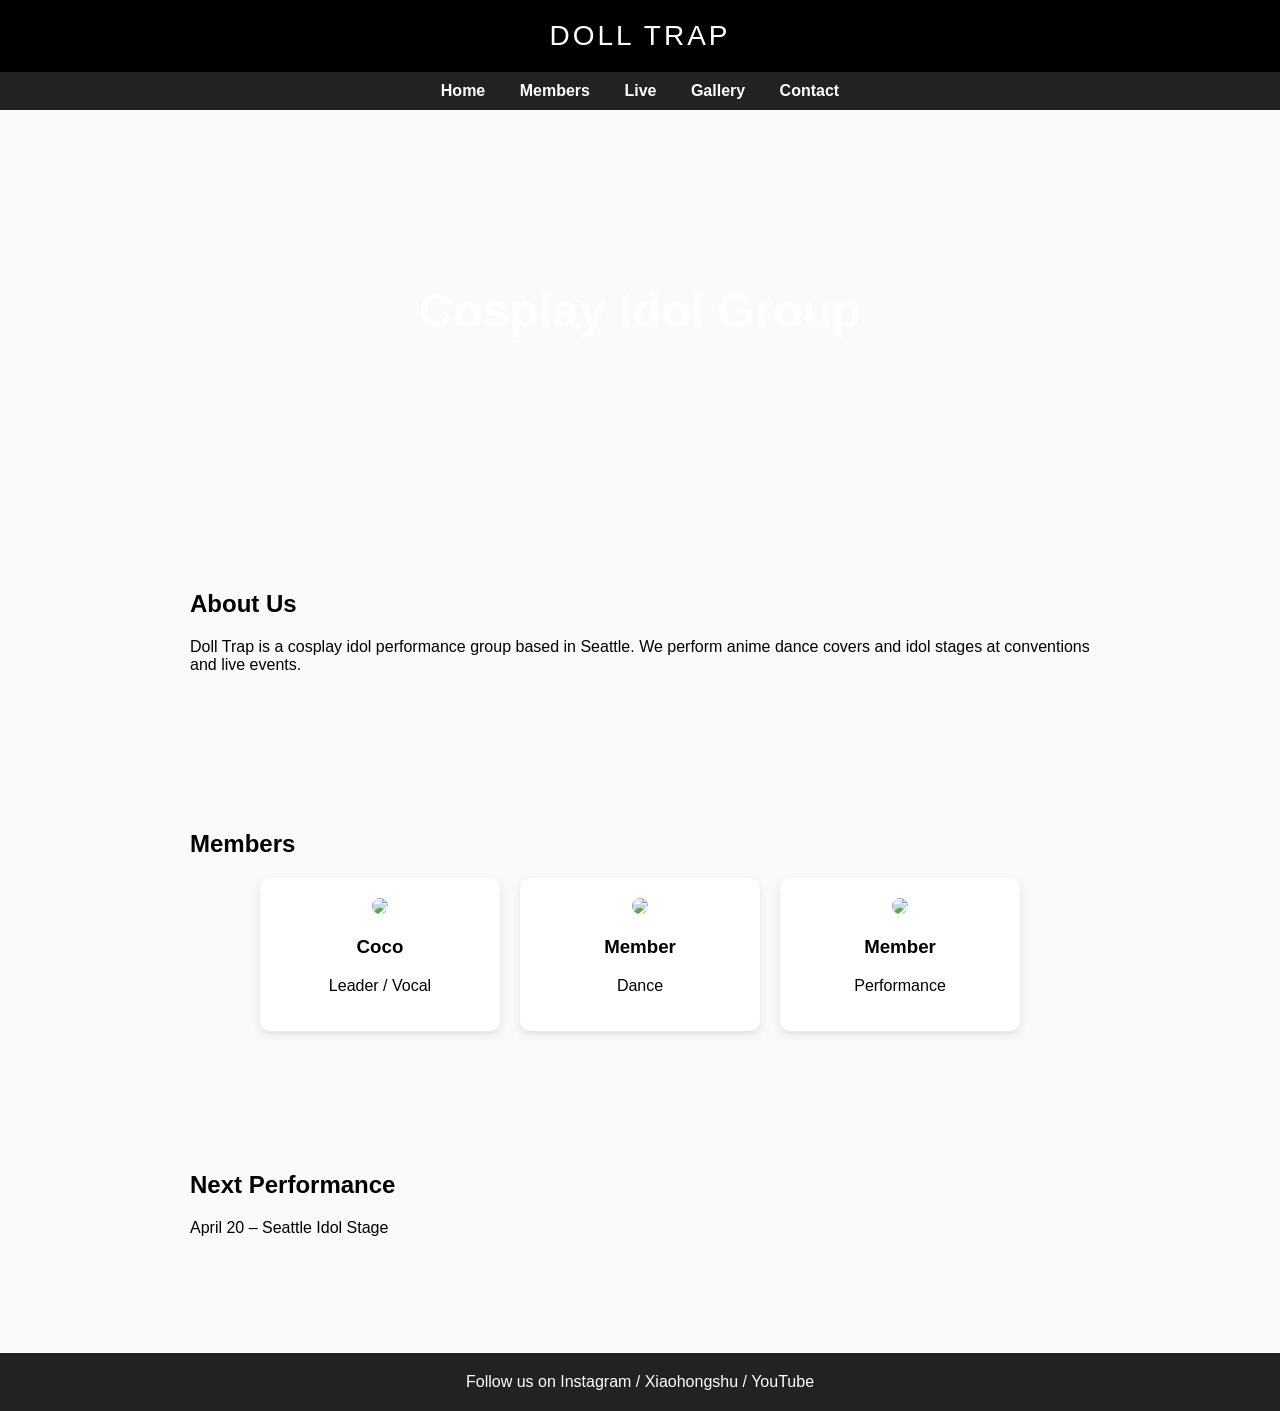
==== index.html @ 5767c104 "draft" ====
<!DOCTYPE html>
<html lang="en">
<head>
<meta charset="UTF-8">
<title>Doll Trap</title>

<style>

body{
margin:0;
font-family: Arial, sans-serif;
background:#fafafa;
}

header{
background:black;
color:white;
padding:20px;
text-align:center;
font-size:28px;
letter-spacing:3px;
}

nav{
background:#222;
padding:10px;
text-align:center;
}

nav a{
color:white;
margin:0 15px;
text-decoration:none;
font-weight:bold;
}

.hero{
height:400px;
background-image:url("https://images.unsplash.com/photo-1518972559570-7cc1309f3229");
background-size:cover;
background-position:center;
display:flex;
align-items:center;
justify-content:center;
color:white;
font-size:48px;
font-weight:bold;
}

.section{
padding:60px 20px;
max-width:900px;
margin:auto;
}

.members{
display:flex;
gap:20px;
justify-content:center;
}

.member{
background:white;
padding:20px;
border-radius:10px;
box-shadow:0 4px 10px rgba(0,0,0,0.1);
text-align:center;
width:200px;
}

.member img{
width:100%;
border-radius:8px;
}

footer{
background:#222;
color:white;
text-align:center;
padding:20px;
margin-top:40px;
}

</style>

</head>

<body>

<header>
DOLL TRAP
</header>

<nav>
<a href="#">Home</a>
<a href="#">Members</a>
<a href="#">Live</a>
<a href="#">Gallery</a>
<a href="#">Contact</a>
</nav>

<div class="hero">
Cosplay Idol Group
</div>

<div class="section">

<h2>About Us</h2>

<p>
Doll Trap is a cosplay idol performance group based in Seattle.
We perform anime dance covers and idol stages at conventions and live events.
</p>

</div>

<div class="section">

<h2>Members</h2>

<div class="members">

<div class="member">
<img src="https://via.placeholder.com/200">
<h3>Coco</h3>
<p>Leader / Vocal</p>
</div>

<div class="member">
<img src="https://via.placeholder.com/200">
<h3>Member</h3>
<p>Dance</p>
</div>

<div class="member">
<img src="https://via.placeholder.com/200">
<h3>Member</h3>
<p>Performance</p>
</div>

</div>

</div>

<div class="section">

<h2>Next Performance</h2>

<p>
April 20 – Seattle Idol Stage
</p>

</div>

<footer>

Follow us on Instagram / Xiaohongshu / YouTube

</footer>

</body>
</html>
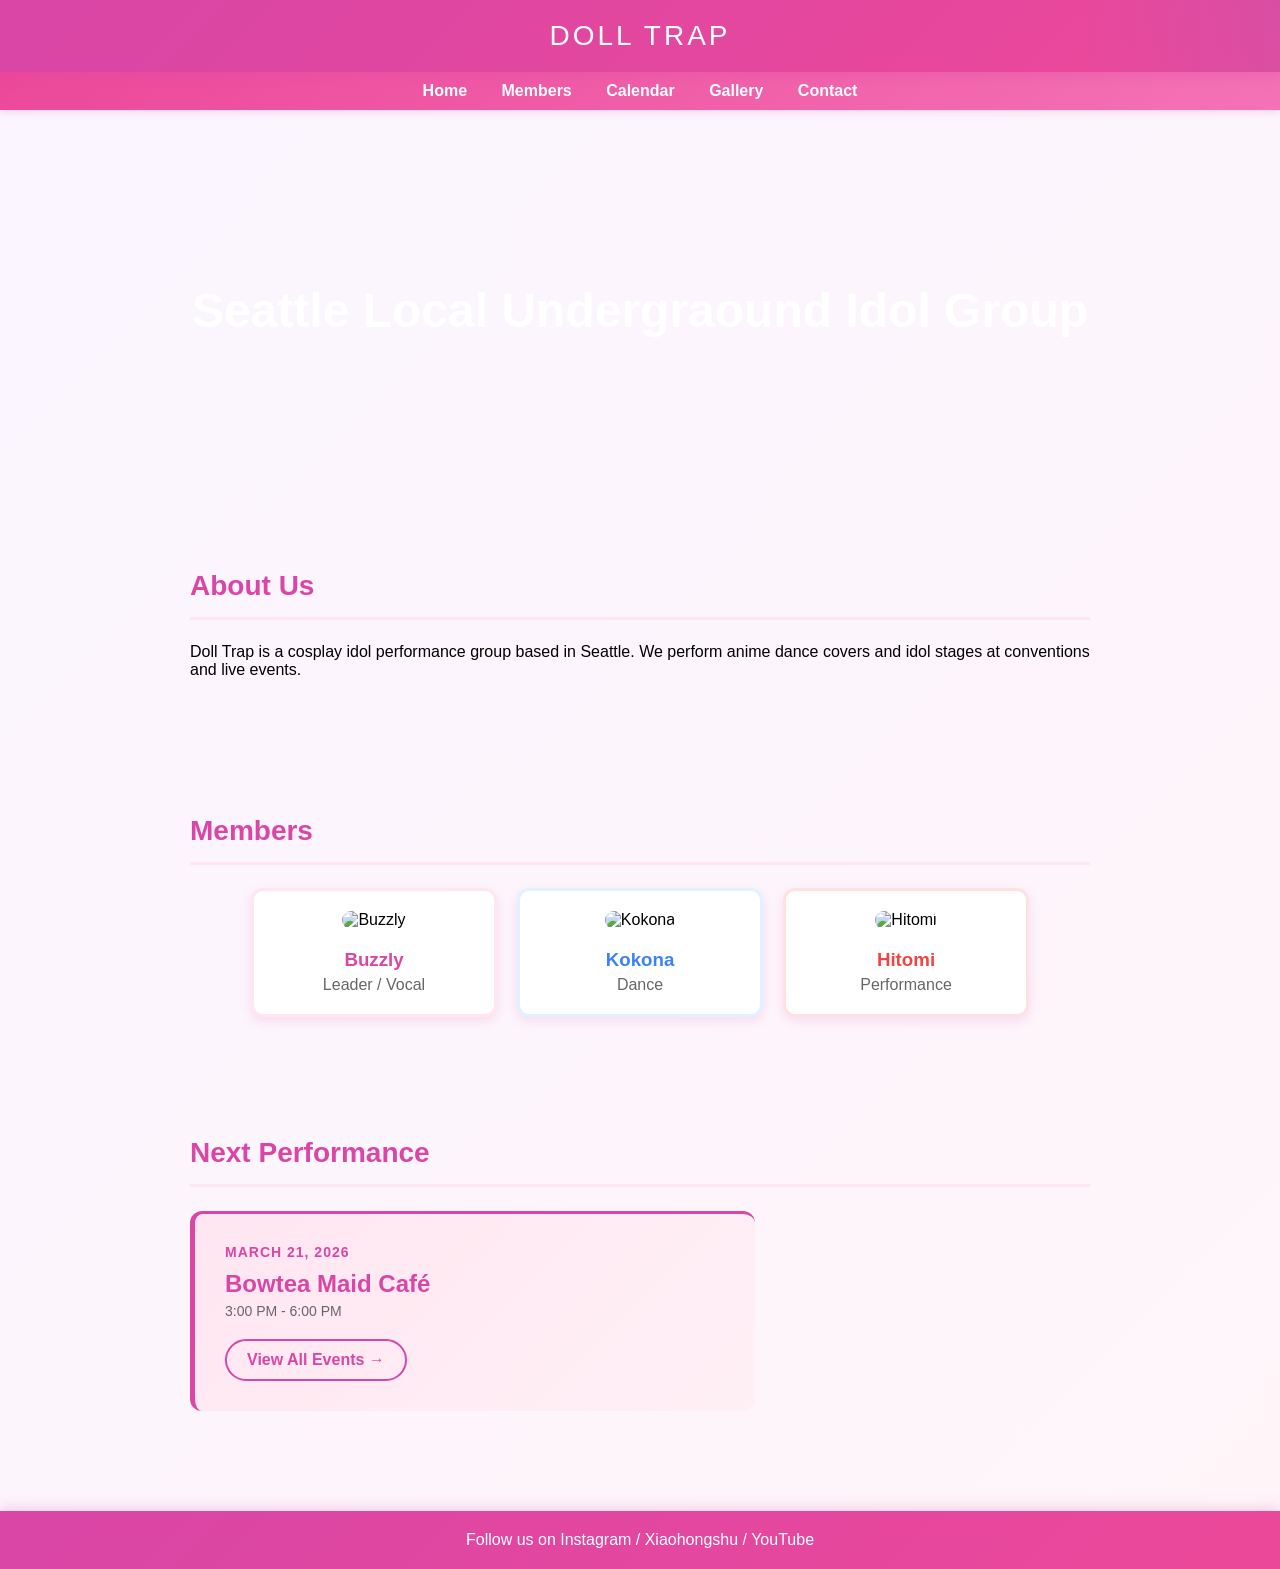
==== commit 4e832ad3: "changed the style, implemented calendar page and gallery page" ====
--- a/index.html
+++ b/index.html
@@ -1,162 +1,77 @@
 <!DOCTYPE html>
 <html lang="en">
-<head>
-<meta charset="UTF-8">
-<title>Doll Trap</title>
+  <head>
+    <meta charset="UTF-8">
+    <meta name="viewport" content="width=device-width, initial-scale=1.0">
+    <title>Doll Trap - Seattle Local Undergraound Idol Group</title>
+    <link rel="stylesheet" href="style.css">
+  </head>
 
-<style>
+  <body>
+    <!-- Header -->
+    <header>
+      DOLL TRAP
+    </header>
 
-body{
-margin:0;
-font-family: Arial, sans-serif;
-background:#fafafa;
-}
+    <!-- Navigation -->
+    <nav>
+      <a href="index.html">Home</a>
+      <a href="members.html">Members</a>
+      <a href="calendar.html">Calendar</a>
+      <a href="gallery.html">Gallery</a>
+      <a href="#contact">Contact</a>
+    </nav>
 
-header{
-background:black;
-color:white;
-padding:20px;
-text-align:center;
-font-size:28px;
-letter-spacing:3px;
-}
+    <!-- Hero Section -->
+    <div class="hero">
+      Seattle Local Undergraound Idol Group
+    </div>
 
-nav{
-background:#222;
-padding:10px;
-text-align:center;
-}
+    <!-- About Section -->
+    <div class="section">
+      <h2>About Us</h2>
+      <p>
+        Doll Trap is a cosplay idol performance group based in Seattle.
+        We perform anime dance covers and idol stages at conventions and live events.
+      </p>
+    </div>
 
-nav a{
-color:white;
-margin:0 15px;
-text-decoration:none;
-font-weight:bold;
-}
+    <!-- Members Section -->
+    <div class="section">
+      <h2>Members</h2>
+      <div class="members">
+        <div class="member">
+          <img src="https://via.placeholder.com/200" alt="Buzzly">
+          <h3>Buzzly</h3>
+          <p>Leader / Vocal</p>
+        </div>
+        <div class="member">
+          <img src="https://via.placeholder.com/200" alt="Kokona">
+          <h3>Kokona</h3>
+          <p>Dance</p>
+        </div>
+        <div class="member">
+          <img src="https://via.placeholder.com/200" alt="Hitomi">
+          <h3>Hitomi</h3>
+          <p>Performance</p>
+        </div>
+      </div>
+    </div>
 
-.hero{
-height:400px;
-background-image:url("https://images.unsplash.com/photo-1518972559570-7cc1309f3229");
-background-size:cover;
-background-position:center;
-display:flex;
-align-items:center;
-justify-content:center;
-color:white;
-font-size:48px;
-font-weight:bold;
-}
+    <!-- Performance Section -->
+    <div class="section">
+      <h2>Next Performance</h2>
+      <div class="next-performance">
+        <p class="performance-date">March 21, 2026</p>
+        <p class="performance-title">Bowtea Maid Café</p>
+        <p class="performance-time">3:00 PM - 6:00 PM</p>
+        <a href="calendar.html" class="view-all-events">View All Events →</a>
+      </div>
+    </div>
 
-.section{
-padding:60px 20px;
-max-width:900px;
-margin:auto;
-}
-
-.members{
-display:flex;
-gap:20px;
-justify-content:center;
-}
-
-.member{
-background:white;
-padding:20px;
-border-radius:10px;
-box-shadow:0 4px 10px rgba(0,0,0,0.1);
-text-align:center;
-width:200px;
-}
-
-.member img{
-width:100%;
-border-radius:8px;
-}
-
-footer{
-background:#222;
-color:white;
-text-align:center;
-padding:20px;
-margin-top:40px;
-}
-
-</style>
-
-</head>
-
-<body>
-
-<header>
-DOLL TRAP
-</header>
-
-<nav>
-<a href="#">Home</a>
-<a href="#">Members</a>
-<a href="#">Live</a>
-<a href="#">Gallery</a>
-<a href="#">Contact</a>
-</nav>
-
-<div class="hero">
-Cosplay Idol Group
-</div>
-
-<div class="section">
-
-<h2>About Us</h2>
-
-<p>
-Doll Trap is a cosplay idol performance group based in Seattle.
-We perform anime dance covers and idol stages at conventions and live events.
-</p>
-
-</div>
-
-<div class="section">
-
-<h2>Members</h2>
-
-<div class="members">
-
-<div class="member">
-<img src="https://via.placeholder.com/200">
-<h3>Coco</h3>
-<p>Leader / Vocal</p>
-</div>
-
-<div class="member">
-<img src="https://via.placeholder.com/200">
-<h3>Member</h3>
-<p>Dance</p>
-</div>
-
-<div class="member">
-<img src="https://via.placeholder.com/200">
-<h3>Member</h3>
-<p>Performance</p>
-</div>
-
-</div>
-
-</div>
-
-<div class="section">
-
-<h2>Next Performance</h2>
-
-<p>
-April 20 – Seattle Idol Stage
-</p>
-
-</div>
-
-<footer>
-
-Follow us on Instagram / Xiaohongshu / YouTube
-
-</footer>
-
-</body>
+    <!-- Footer -->
+    <footer>
+      Follow us on Instagram / Xiaohongshu / YouTube
+    </footer>
+  </body>
 </html>
--- a/style.css
+++ b/style.css
@@ -0,0 +1,1150 @@
+/* ========================================
+   Global Styles
+   ======================================== */
+:root {
+  --pink: #d946a6;
+  --pink-light: #ec4899;
+  --pink-bg: #ffe6f0;
+  --blue: #3b82f6;
+  --blue-light: #60a5fa;
+  --blue-bg: #e0f2fe;
+  --red: #ef4444;
+  --red-light: #f87171;
+  --red-bg: #fee2e2;
+}
+
+body {
+  margin: 0;
+  font-family: Arial, sans-serif;
+  background: linear-gradient(135deg, #faf5ff, #fff5f9);
+}
+
+/* ========================================
+   Header
+   ======================================== */
+header {
+  background: linear-gradient(135deg, #d946a6, #ec4899);
+  color: white;
+  padding: 20px;
+  text-align: center;
+  font-size: 28px;
+  letter-spacing: 3px;
+  box-shadow: 0 4px 12px rgba(217, 70, 166, 0.3);
+  position: relative;
+  overflow: hidden;
+}
+
+header::after {
+  content: '';
+  position: absolute;
+  top: 0;
+  right: 0;
+  width: 200px;
+  height: 100%;
+  background: linear-gradient(90deg, transparent, rgba(59, 130, 246, 0.1));
+  pointer-events: none;
+}
+
+/* ========================================
+   Navigation
+   ======================================== */
+nav {
+  background: linear-gradient(135deg, #ec4899, #f472b6);
+  padding: 10px;
+  text-align: center;
+  box-shadow: 0 2px 8px rgba(217, 70, 166, 0.2);
+}
+
+nav a {
+  color: white;
+  margin: 0 15px;
+  text-decoration: none;
+  font-weight: bold;
+  transition: all 0.3s ease;
+}
+
+nav a:hover {
+  opacity: 1;
+  transform: scale(1.05);
+}
+
+/* ========================================
+   Hero Section
+   ======================================== */
+.hero {
+  height: 400px;
+  background-image: url("https://images.unsplash.com/photo-1518972559570-7cc1309f3229");
+  background-size: cover;
+  background-position: center;
+  display: flex;
+  align-items: center;
+  justify-content: center;
+  color: white;
+  font-size: 48px;
+  font-weight: bold;
+}
+
+/* ========================================
+   Content Sections
+   ======================================== */
+.section {
+  padding: 60px 20px;
+  max-width: 900px;
+  margin: auto;
+}
+
+.section h2 {
+  margin-top: 0;
+  color: #d946a6;
+  font-size: 28px;
+  border-bottom: 3px solid #ffe6f0;
+  padding-bottom: 15px;
+}
+
+.next-performance {
+  background: linear-gradient(135deg, #ffe6f0, #fff0f6);
+  padding: 30px;
+  border-radius: 12px;
+  border-left: 5px solid #d946a6;
+  border-top: 3px solid #d946a6;
+  max-width: 500px;
+}
+
+.performance-date {
+  color: #d946a6;
+  font-weight: bold;
+  font-size: 14px;
+  text-transform: uppercase;
+  letter-spacing: 1px;
+  margin: 0 0 10px 0;
+}
+
+.performance-title {
+  color: #d946a6;
+  font-size: 24px;
+  font-weight: bold;
+  margin: 10px 0 5px 0;
+}
+
+.performance-time {
+  color: #666;
+  font-size: 14px;
+  margin: 0 0 20px 0;
+}
+
+.view-all-events {
+  display: inline-block;
+  color: #d946a6;
+  text-decoration: none;
+  font-weight: bold;
+  transition: all 0.3s ease;
+  padding: 10px 20px;
+  border: 2px solid #d946a6;
+  border-radius: 25px;
+}
+
+.view-all-events:hover {
+  background: #d946a6;
+  color: white;
+}
+
+/* ========================================
+   Members Section
+   ======================================== */
+.members {
+  display: flex;
+  gap: 20px;
+  justify-content: center;
+  flex-wrap: wrap;
+}
+
+.member {
+  background: white;
+  padding: 20px;
+  border-radius: 12px;
+  box-shadow: 0 4px 12px rgba(217, 70, 166, 0.15);
+  text-align: center;
+  width: 200px;
+  transition: all 0.3s ease;
+  border: 3px solid #ffe6f0;
+}
+
+.member:nth-child(1) {
+  border-color: #ffe6f0;
+}
+
+.member:nth-child(1):hover {
+  border-color: #d946a6;
+  box-shadow: 0 8px 20px rgba(217, 70, 166, 0.3);
+}
+
+.member:nth-child(2) {
+  border-color: #e0f2fe;
+}
+
+.member:nth-child(2):hover {
+  border-color: #3b82f6;
+  box-shadow: 0 8px 20px rgba(59, 130, 246, 0.3);
+}
+
+.member:nth-child(3) {
+  border-color: #fee2e2;
+}
+
+.member:nth-child(3):hover {
+  border-color: #ef4444;
+  box-shadow: 0 8px 20px rgba(239, 68, 68, 0.3);
+}
+
+.member:hover {
+  transform: translateY(-8px);
+}
+
+.member img {
+  width: 100%;
+  border-radius: 10px;
+  margin-bottom: 10px;
+}
+
+.member h3 {
+  margin: 10px 0 5px 0;
+  color: #d946a6;
+}
+
+.member:nth-child(2) h3 {
+  color: #3b82f6;
+}
+
+.member:nth-child(3) h3 {
+  color: #ef4444;
+}
+
+.member p {
+  margin: 0;
+  color: #666;
+}
+
+/* ========================================
+   Footer
+   ======================================== */
+footer {
+  background: linear-gradient(135deg, #d946a6, #ec4899);
+  color: white;
+  text-align: center;
+  padding: 20px;
+  margin-top: 40px;
+  box-shadow: 0 -4px 12px rgba(217, 70, 166, 0.2);
+}
+
+/* ========================================
+   Calendar Styles
+   ======================================== */
+.calendar-container {
+  max-width: 1400px;
+  margin: 0 auto;
+  padding: 40px 20px;
+}
+
+.calendar-container h1 {
+  text-align: center;
+  color: #d946a6;
+  font-size: 32px;
+  margin-bottom: 30px;
+  text-shadow: 2px 2px 4px rgba(217, 70, 166, 0.1);
+}
+
+.calendar-content-wrapper {
+  display: flex;
+  gap: 30px;
+}
+
+.calendar-main {
+  flex: 1;
+  min-width: 0;
+}
+
+.calendar-sidebar {
+  width: 350px;
+  display: flex;
+  flex-direction: column;
+  gap: 30px;
+}
+
+.view-toggle {
+  display: flex;
+  gap: 10px;
+  margin-bottom: 30px;
+  justify-content: center;
+}
+
+.view-btn {
+  background: #ddd;
+  color: #333;
+  border: 2px solid #999;
+  padding: 10px 20px;
+  cursor: pointer;
+  border-radius: 5px;
+  font-weight: bold;
+  transition: all 0.3s ease;
+}
+
+.view-btn.active {
+  background: #333;
+  color: white;
+  border-color: #333;
+}
+
+.view-btn:hover {
+  background: #555;
+  color: white;
+  border-color: #555;
+}
+
+.calendar-controls {
+  display: flex;
+  justify-content: space-between;
+  align-items: center;
+  margin-bottom: 30px;
+  gap: 15px;
+}
+
+.calendar-controls button {
+  background: linear-gradient(135deg, #d946a6, #ec4899);
+  color: white;
+  border: none;
+  padding: 12px 24px;
+  cursor: pointer;
+  border-radius: 25px;
+  font-weight: bold;
+  transition: all 0.3s ease;
+  box-shadow: 0 4px 12px rgba(217, 70, 166, 0.3);
+}
+
+.calendar-controls button:hover {
+  transform: translateY(-2px);
+  box-shadow: 0 6px 16px rgba(217, 70, 166, 0.4);
+}
+
+.calendar-month {
+  font-size: 26px;
+  font-weight: bold;
+  color: #d946a6;
+  flex: 1;
+  text-align: center;
+}
+
+.calendar-table {
+  width: 100%;
+  border-collapse: collapse;
+  background: white;
+  border-radius: 15px;
+  overflow: hidden;
+  box-shadow: 0 8px 24px rgba(217, 70, 166, 0.15);
+  margin-bottom: 40px;
+}
+
+.calendar-table th {
+  background: linear-gradient(135deg, #d946a6, #ec4899);
+  color: white;
+  padding: 18px;
+  text-align: center;
+  font-weight: bold;
+  font-size: 14px;
+}
+
+.calendar-table td {
+  padding: 15px;
+  text-align: center;
+  border: 1px solid #f0e6f6;
+  cursor: pointer;
+  transition: all 0.3s ease;
+  height: 100px;
+  vertical-align: top;
+  position: relative;
+  background: #fafbff;
+}
+
+.calendar-table td:hover {
+  background: #f5e6f9;
+  transform: translateY(-2px);
+}
+
+.calendar-table td.other-month {
+  color: #d0d0d0;
+  background: #f9f9ff;
+}
+
+.calendar-table td.has-event {
+  background: linear-gradient(135deg, #ffe6f0, #fff0f6);
+  font-weight: bold;
+}
+
+.calendar-table td.has-event:hover {
+  background: linear-gradient(135deg, #ffd4e8, #ffe6f0);
+}
+
+.calendar-table td.past-event {
+  background: linear-gradient(135deg, #e8e8f5, #f0e6ff);
+  font-weight: bold;
+  opacity: 0.8;
+}
+
+.calendar-table td.past-event:hover {
+  background: linear-gradient(135deg, #dcdce8, #e0d4ff);
+}
+
+.calendar-table td.today {
+  background: #e6f3ff;
+  border: 2px solid #0066cc;
+}
+
+.event-dot {
+  display: inline-block;
+  width: 10px;
+  height: 10px;
+  background: #d946a6;
+  border-radius: 50%;
+  margin-top: 5px;
+  box-shadow: 0 2px 4px rgba(217, 70, 166, 0.3);
+}
+
+.day-number {
+  display: block;
+  font-weight: bold;
+  margin-bottom: 5px;
+  color: #333;
+  font-size: 16px;
+}
+
+.events-section {
+  background: white;
+  padding: 30px;
+  border-radius: 15px;
+  box-shadow: 0 8px 24px rgba(217, 70, 166, 0.12);
+  border: 2px solid #ffe6f0;
+}
+
+.events-section h3 {
+  margin-top: 0;
+  color: #d946a6;
+  border-bottom: 3px solid #ffe6f0;
+  padding-bottom: 12px;
+  font-size: 18px;
+}
+
+.event-item {
+  padding: 18px;
+  margin: 12px 0;
+  background: linear-gradient(135deg, #faf5ff, #fff5f9);
+  border-left: 5px solid #d946a6;
+  border-radius: 10px;
+  transition: all 0.3s ease;
+}
+
+.event-item:hover {
+  transform: translateX(5px);
+  box-shadow: 0 4px 12px rgba(217, 70, 166, 0.2);
+}
+
+.event-item h4 {
+  margin: 0 0 8px 0;
+  color: #d946a6;
+  font-size: 16px;
+}
+
+.event-item p {
+  margin: 6px 0;
+  color: #555;
+  font-size: 14px;
+}
+
+.event-type {
+  display: inline-block;
+  padding: 4px 12px;
+  background: linear-gradient(135deg, #d946a6, #ec4899);
+  color: white;
+  border-radius: 15px;
+  font-size: 12px;
+  font-weight: bold;
+  margin-right: 8px;
+}
+
+.event-item:nth-child(3n+1) .event-type {
+  background: linear-gradient(135deg, #d946a6, #ec4899);
+}
+
+.event-item:nth-child(3n+2) .event-type {
+  background: linear-gradient(135deg, #3b82f6, #60a5fa);
+}
+
+.event-item:nth-child(3n) .event-type {
+  background: linear-gradient(135deg, #ef4444, #f87171);
+}
+
+.no-events {
+  color: #999;
+  text-align: center;
+  padding: 30px 20px;
+  font-style: italic;
+  font-size: 14px;
+}
+
+.list-view {
+  background: white;
+  border-radius: 8px;
+  box-shadow: 0 4px 10px rgba(0, 0, 0, 0.1);
+  padding: 30px;
+}
+
+.list-view-controls {
+  display: flex;
+  justify-content: space-between;
+  align-items: center;
+  margin-bottom: 30px;
+}
+
+.list-view-controls button {
+  background: #333;
+  color: white;
+  border: none;
+  padding: 10px 20px;
+  cursor: pointer;
+  border-radius: 5px;
+  font-weight: bold;
+  transition: background 0.3s ease;
+}
+
+.list-view-controls button:hover {
+  background: #555;
+}
+
+.list-month {
+  font-size: 24px;
+  font-weight: bold;
+  color: #333;
+}
+
+.events-list {
+  display: flex;
+  flex-direction: column;
+  gap: 15px;
+}
+
+.list-event-item {
+  display: flex;
+  gap: 20px;
+  padding: 20px;
+  background: #f9f9f9;
+  border-left: 4px solid #ff6b6b;
+  border-radius: 4px;
+  transition: box-shadow 0.3s ease;
+}
+
+.list-event-item.past {
+  border-left-color: #999;
+  opacity: 0.7;
+}
+
+.list-event-item.upcoming {
+  border-left-color: #ff6b6b;
+}
+
+.list-event-item:hover {
+  box-shadow: 0 4px 10px rgba(0, 0, 0, 0.1);
+}
+
+.list-event-date {
+  font-weight: bold;
+  color: #333;
+  min-width: 120px;
+  padding-top: 5px;
+}
+
+.list-event-details h4 {
+  margin: 0 0 5px 0;
+  color: #333;
+}
+
+.list-event-details p {
+  margin: 5px 0;
+  color: #666;
+  font-size: 14px;
+}
+
+.next-event-section {
+  background: white;
+  padding: 30px;
+  border-radius: 15px;
+  box-shadow: 0 8px 24px rgba(217, 70, 166, 0.12);
+  border: 2px solid #ffe6f0;
+}
+
+.next-event-section h3 {
+  margin-top: 0;
+  color: #d946a6;
+  border-bottom: 3px solid #ffe6f0;
+  padding-bottom: 12px;
+  font-size: 18px;
+}
+
+.next-event-card {
+  padding: 25px;
+  background: linear-gradient(135deg, #fef3ff, #fff5f9);
+  border-left: 5px solid #d946a6;
+  border-radius: 12px;
+  border-top: 3px solid #ffe6f0;
+}
+
+.next-event-date {
+  font-weight: bold;
+  color: #d946a6;
+  font-size: 14px;
+  margin-bottom: 10px;
+  text-transform: uppercase;
+  letter-spacing: 1px;
+}
+
+.next-event-card h4 {
+  margin: 12px 0 8px 0;
+  color: #d946a6;
+  font-size: 18px;
+}
+
+.next-event-card p {
+  margin: 6px 0;
+  color: #555;
+  font-size: 14px;
+}
+
+.jump-btn {
+  background: linear-gradient(135deg, #d946a6, #ec4899);
+  color: white;
+  border: none;
+  padding: 12px 24px;
+  border-radius: 25px;
+  cursor: pointer;
+  font-weight: bold;
+  margin-top: 18px;
+  transition: all 0.3s ease;
+  box-shadow: 0 4px 12px rgba(217, 70, 166, 0.3);
+  width: 100%;
+}
+
+.jump-btn:hover {
+  transform: translateY(-2px);
+  box-shadow: 0 6px 16px rgba(217, 70, 166, 0.4);
+}
+
+.legend {
+  display: flex;
+  gap: 30px;
+  margin: 20px 0;
+  padding: 20px;
+  background: linear-gradient(135deg, #fff5f9, #fff0f6);
+  border-radius: 12px;
+  border: 2px solid #ffe6f0;
+}
+
+.legend-item {
+  display: flex;
+  align-items: center;
+  gap: 10px;
+  font-weight: 500;
+  color: #333;
+}
+
+.legend-box {
+  width: 20px;
+  height: 20px;
+  border-radius: 5px;
+}
+
+.legend-box.upcoming {
+  background: linear-gradient(135deg, #ffe6f0, #fff0f6);
+  border: 2px solid #d946a6;
+}
+
+.legend-box.past {
+  background: linear-gradient(135deg, #e8e8f5, #f0e6ff);
+  border: 2px solid #a78bfa;
+}
+
+.legend-box.today {
+  background: linear-gradient(135deg, #e6f3ff, #e0f2ff);
+  border: 2px solid #0066cc;
+}
+
+/* ========================================
+   Members Page Styles
+   ======================================== */
+.members-container {
+  display: flex;
+  gap: 20px;
+  max-width: 1200px;
+  margin: 40px auto;
+  padding: 0 20px;
+  min-height: 600px;
+}
+
+.members-list {
+  flex: 1;
+  background: white;
+  padding: 30px;
+  border-radius: 8px;
+  box-shadow: 0 4px 10px rgba(0, 0, 0, 0.1);
+}
+
+.members-list h2 {
+  margin-top: 0;
+  margin-bottom: 20px;
+  color: #333;
+}
+
+.member-grid {
+  display: grid;
+  grid-template-columns: repeat(auto-fill, minmax(120px, 1fr));
+  gap: 20px;
+  margin-bottom: 30px;
+}
+
+.member-card {
+  background: #f5f5f5;
+  border-radius: 8px;
+  padding: 15px;
+  text-align: center;
+  cursor: pointer;
+  transition: transform 0.3s ease, box-shadow 0.3s ease, background 0.3s ease;
+  position: relative;
+}
+
+.member-card:hover {
+  transform: translateY(-5px);
+  background: #e8e8e8;
+  box-shadow: 0 6px 12px rgba(0, 0, 0, 0.15);
+}
+
+.member-card-level {
+  position: absolute;
+  top: 10px;
+  right: 10px;
+  background: #999;
+  color: white;
+  padding: 4px 8px;
+  border-radius: 3px;
+  font-size: 12px;
+  font-weight: bold;
+}
+
+.member-card img {
+  width: 100%;
+  height: 120px;
+  object-fit: cover;
+  border-radius: 6px;
+  margin-bottom: 10px;
+}
+
+.member-card h3 {
+  margin: 10px 0 0 0;
+  font-size: 14px;
+  color: #333;
+}
+
+.members-nav {
+  display: flex;
+  gap: 10px;
+  justify-content: center;
+}
+
+.nav-btn {
+  background: #ddd;
+  color: #666;
+  border: none;
+  padding: 10px 20px;
+  cursor: pointer;
+  border-radius: 5px;
+  font-weight: bold;
+  transition: background 0.3s ease;
+}
+
+.nav-btn:hover {
+  background: #ccc;
+}
+
+.member-detail {
+  flex: 1;
+  background: white;
+  border-radius: 8px;
+  box-shadow: 0 4px 10px rgba(0, 0, 0, 0.1);
+  overflow: hidden;
+}
+
+.detail-content {
+  padding: 30px;
+  position: relative;
+}
+
+.back-btn {
+  background: #ddd;
+  color: #666;
+  border: none;
+  padding: 8px 15px;
+  cursor: pointer;
+  border-radius: 5px;
+  font-weight: bold;
+  margin-bottom: 20px;
+  transition: background 0.3s ease;
+}
+
+.back-btn:hover {
+  background: #ccc;
+}
+
+.detail-header {
+  display: flex;
+  gap: 20px;
+  align-items: flex-start;
+  margin-bottom: 20px;
+  padding-bottom: 20px;
+  border-bottom: 2px solid #eee;
+}
+
+.detail-image {
+  width: 120px;
+  height: 120px;
+  border-radius: 8px;
+  object-fit: cover;
+}
+
+.detail-info {
+  flex: 1;
+}
+
+.detail-info h2 {
+  margin: 0 0 15px 0;
+  color: #333;
+  font-size: 28px;
+}
+
+.detail-stat {
+  font-size: 14px;
+  color: #666;
+}
+
+.detail-stat p {
+  margin: 5px 0;
+}
+
+.detail-level {
+  background: #999;
+  color: white;
+  padding: 8px 12px;
+  border-radius: 5px;
+  font-weight: bold;
+  font-size: 14px;
+  text-align: center;
+  white-space: nowrap;
+}
+
+.member-about {
+  color: #666;
+  line-height: 1.6;
+  margin-bottom: 20px;
+}
+
+.detail-buttons {
+  display: flex;
+  gap: 10px;
+}
+
+.action-btn {
+  flex: 1;
+  background: #ddd;
+  color: #666;
+  border: none;
+  padding: 12px;
+  cursor: pointer;
+  border-radius: 5px;
+  font-weight: bold;
+  transition: background 0.3s ease;
+}
+
+.action-btn:hover {
+  background: #ccc;
+}
+
+/* Responsive design for members page */
+@media (max-width: 768px) {
+  .members-container {
+    flex-direction: column;
+  }
+
+  .member-grid {
+    grid-template-columns: repeat(3, 1fr);
+  }
+}
+
+/* ========================================
+   Gallery Page Styles
+   ======================================== */
+.gallery-container {
+  max-width: 1200px;
+  margin: 40px auto;
+  padding: 0 20px;
+}
+
+.gallery-container h1 {
+  text-align: center;
+  color: #d946a6;
+  margin-bottom: 40px;
+  font-size: 32px;
+}
+
+.filter-section {
+  background: linear-gradient(135deg, #fff5f9, #fff0f6);
+  padding: 30px;
+  border-radius: 12px;
+  margin-bottom: 40px;
+  border: 2px solid #ffe6f0;
+}
+
+.filter-group {
+  margin-bottom: 25px;
+}
+
+.filter-group:last-child {
+  margin-bottom: 0;
+}
+
+.filter-group h3 {
+  color: #d946a6;
+  margin: 0 0 15px 0;
+  font-size: 16px;
+  text-transform: uppercase;
+  letter-spacing: 1px;
+}
+
+.gallery-filters,
+.member-filters,
+.event-filters {
+  display: flex;
+  gap: 10px;
+  flex-wrap: wrap;
+}
+
+.filter-btn,
+.member-filter-btn,
+.event-filter-btn {
+  background: white;
+  color: #333;
+  border: 2px solid #d946a6;
+  padding: 10px 20px;
+  cursor: pointer;
+  border-radius: 25px;
+  font-weight: bold;
+  transition: all 0.3s ease;
+  font-size: 14px;
+}
+
+.filter-btn:hover,
+.member-filter-btn:hover,
+.event-filter-btn:hover {
+  background: #d946a6;
+  color: white;
+}
+
+.filter-btn.active,
+.member-filter-btn.active,
+.event-filter-btn.active {
+  background: linear-gradient(135deg, #d946a6, #ec4899);
+  color: white;
+  border-color: #d946a6;
+  box-shadow: 0 4px 12px rgba(217, 70, 166, 0.3);
+}
+
+.gallery-filters {
+  display: flex;
+  gap: 10px;
+  justify-content: center;
+  margin-bottom: 40px;
+  flex-wrap: wrap;
+}
+
+.filter-btn {
+  background: white;
+  color: #333;
+  border: 2px solid #d946a6;
+  padding: 10px 20px;
+  cursor: pointer;
+  border-radius: 25px;
+  font-weight: bold;
+  transition: all 0.3s ease;
+  font-size: 14px;
+}
+
+.filter-btn:hover {
+  background: #d946a6;
+  color: white;
+}
+
+.filter-btn.active {
+  background: linear-gradient(135deg, #d946a6, #ec4899);
+  color: white;
+  border-color: #d946a6;
+  box-shadow: 0 4px 12px rgba(217, 70, 166, 0.3);
+}
+
+.gallery-event {
+  margin-bottom: 50px;
+}
+
+.event-title {
+  color: #d946a6;
+  font-size: 20px;
+  margin: 30px 0 20px 0;
+  padding-bottom: 10px;
+  border-bottom: 3px solid #ffe6f0;
+}
+
+.gallery-grid {
+  display: grid;
+  grid-template-columns: repeat(auto-fill, minmax(250px, 1fr));
+  gap: 20px;
+}
+
+.gallery-item {
+  position: relative;
+  overflow: hidden;
+  border-radius: 10px;
+  box-shadow: 0 4px 12px rgba(217, 70, 166, 0.15);
+  transition: all 0.3s ease;
+  cursor: pointer;
+  background: white;
+}
+
+.gallery-item:hover {
+  transform: translateY(-8px);
+  box-shadow: 0 8px 20px rgba(217, 70, 166, 0.25);
+}
+
+.gallery-item img {
+  width: 100%;
+  height: 250px;
+  object-fit: cover;
+  display: block;
+  transition: transform 0.3s ease;
+}
+
+.gallery-item:hover img {
+  transform: scale(1.05);
+}
+
+.photo-member {
+  position: absolute;
+  bottom: 0;
+  left: 0;
+  right: 0;
+  background: linear-gradient(135deg, #d946a6, #ec4899);
+  color: white;
+  margin: 0;
+  padding: 10px;
+  text-align: center;
+  font-weight: bold;
+  font-size: 14px;
+  transform: translateY(100%);
+  transition: transform 0.3s ease;
+}
+
+.gallery-item:hover .photo-member {
+  transform: translateY(0);
+}
+
+/* Responsive gallery */
+@media (max-width: 768px) {
+  .gallery-grid {
+    grid-template-columns: repeat(auto-fill, minmax(150px, 1fr));
+    gap: 15px;
+  }
+
+  .gallery-item img {
+    height: 150px;
+  }
+
+  .gallery-filters {
+    gap: 8px;
+  }
+
+  .filter-btn {
+    padding: 8px 12px;
+    font-size: 12px;
+  }
+}
+/* Image Modal Styles */
+.image-modal {
+  display: none;
+  position: fixed;
+  z-index: 1000;
+  left: 0;
+  top: 0;
+  width: 100%;
+  height: 100%;
+  background-color: rgba(0, 0, 0, 0.9);
+  animation: fadeIn 0.3s ease;
+}
+
+@keyframes fadeIn {
+  from {
+    opacity: 0;
+  }
+  to {
+    opacity: 1;
+  }
+}
+
+.image-modal img {
+  margin: auto;
+  display: block;
+  max-width: 90%;
+  max-height: 90%;
+  position: absolute;
+  top: 50%;
+  left: 50%;
+  transform: translate(-50%, -50%);
+  animation: zoomIn 0.3s ease;
+}
+
+@keyframes zoomIn {
+  from {
+    transform: translate(-50%, -50%) scale(0.8);
+    opacity: 0;
+  }
+  to {
+    transform: translate(-50%, -50%) scale(1);
+    opacity: 1;
+  }
+}
+
+.image-modal .close {
+  position: absolute;
+  top: 30px;
+  right: 45px;
+  color: #f1f1f1;
+  font-size: 40px;
+  font-weight: bold;
+  cursor: pointer;
+  transition: color 0.3s;
+  z-index: 1001;
+}
+
+.image-modal .close:hover,
+.image-modal .close:focus {
+  color: #d946a6;
+}
+
+.gallery-item img {
+  cursor: pointer;
+  transition: transform 0.3s ease;
+}
+
+.gallery-item img:hover {
+  transform: scale(1.05);
+}
